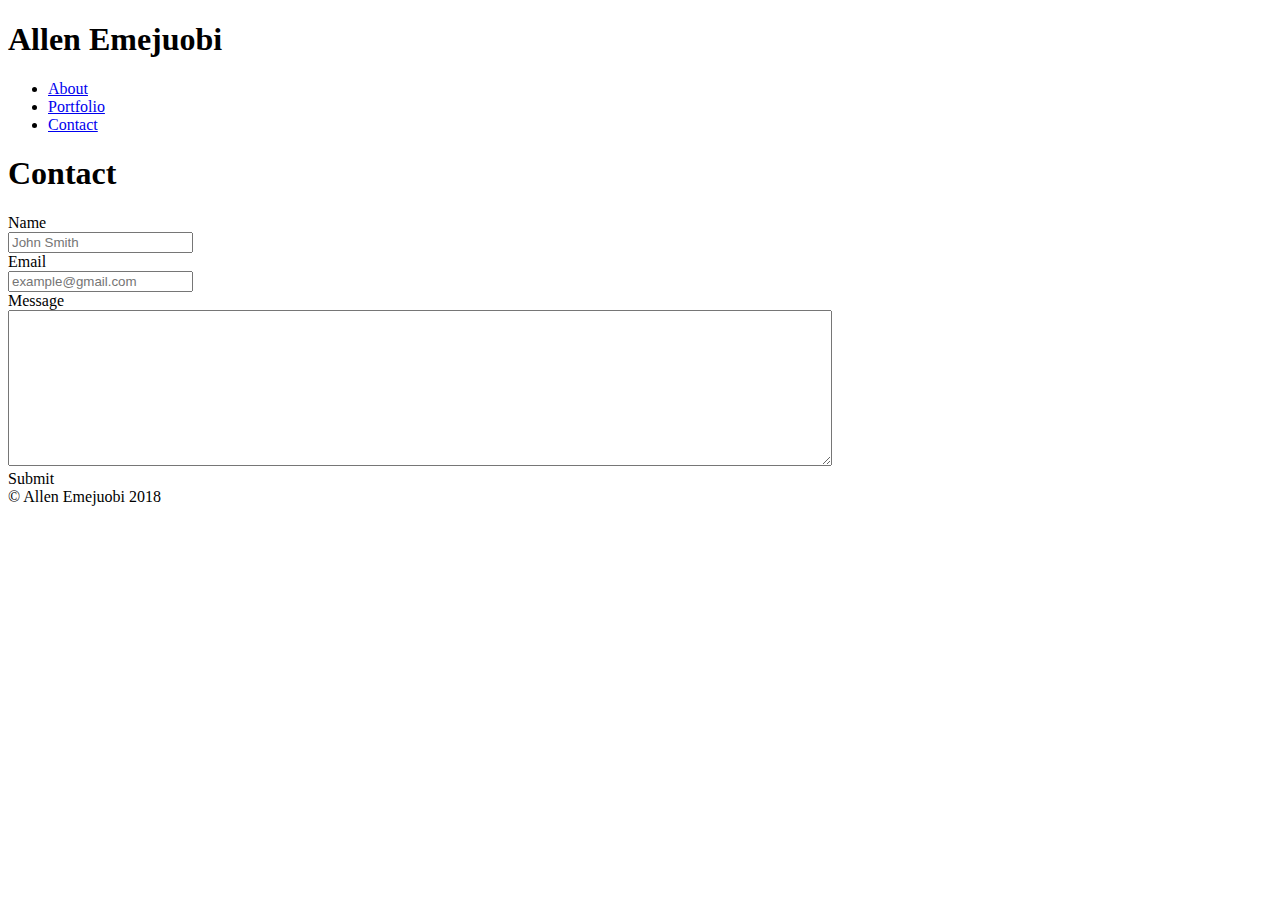
==== contact.html @ 2368a4c2 "Webpages" ====
<!DOCTYPE html>
<html lang="en-us">
    <head>
        <title>Home</title>
        <meta name="viewport" content="width=device-width, initial-scale=1">
        <link rel="stylesheet" type="text/css" href="assets/css/style.css">
    </head>
    <body>
        <header class="clearfix">
            <h1 class="name">Allen Emejuobi</h1>
            
            <nav>
                <ul>
                    <li><a href="index.html">About</a></li>
                    <li><a href="portfolio.html">Portfolio</a></li>
                    <li><a href="contact.html">Contact</a></li>
                </ul>
            </nav>
            
        </header>

        <div id="container">
            <h1 id="contact" class="contentHead">Contact</h1>

            <div class="content">
                <form>
                    Name<br/>
                    <input type="text" placeholder="John Smith"><br/>
                    Email<br/>
                    <input type="text" placeholder="example@gmail.com"><br/>
                    Message<br/>
                    <textarea rows="10" cols="100"></textarea><br/>
                    <div id="button">Submit</div>
                </form>
            </div>
        </div>

        <footer>&copy Allen Emejuobi 2018</footer>
    </body>
</html>
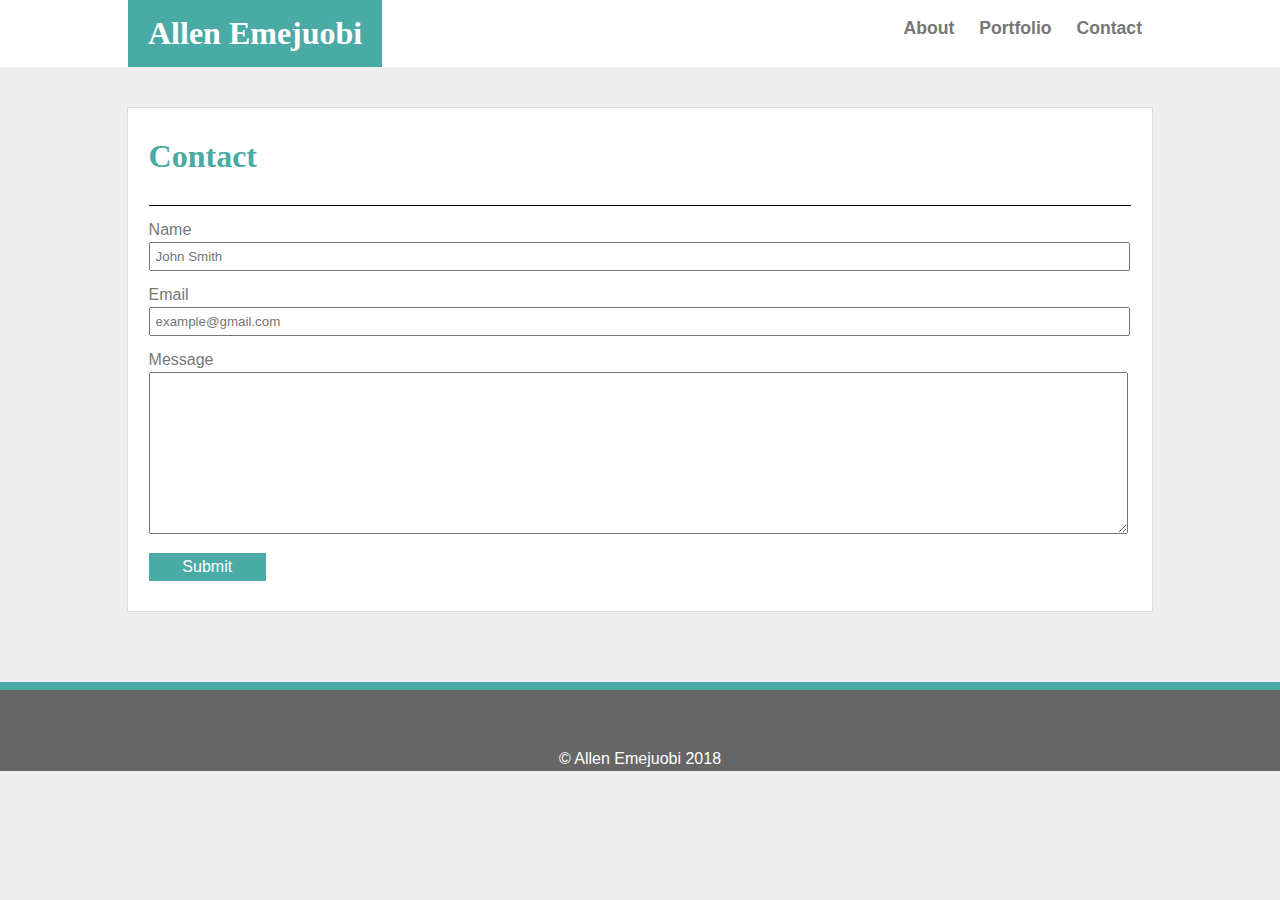
==== commit 21af8960: "webpage" ====
--- a/contact.html
+++ b/contact.html
@@ -3,7 +3,7 @@
     <head>
         <title>Home</title>
         <meta name="viewport" content="width=device-width, initial-scale=1">
-        <link rel="stylesheet" type="text/css" href="assets/css/style.css">
+        <link rel="stylesheet" type="text/css" href="assets/css/styles.css">
     </head>
     <body>
         <header class="clearfix">
--- a/assets/css/styles.css
+++ b/assets/css/styles.css
@@ -0,0 +1,322 @@
+body{
+    margin: 0;
+    padding: 0;
+    overflow-x: hidden;
+    background-color: #eee;
+    color: #777777;
+    font-family: Arial, Helvetica, sans-serif;
+    height: 100%;
+}
+
+html{
+    height: 50%;
+}
+
+header{
+    background-color: #fff;
+    border-color: #cccccc;
+}
+
+.clearfix::after{
+    content: "";
+    display: block;
+    clear: both;
+}
+
+nav{
+    font-size: 1.1em;
+    font-family: Arial, Helvetica, sans-serif;
+    font-weight: 550;
+    float: right;
+    margin-right: 10%;
+    margin-top: 0;
+    height: 65px
+}
+
+nav ul{
+    padding-left: 0;
+    margin-bottom: 29px;
+}
+
+nav ul li{
+    list-style: none;
+    display: inline;
+    margin: 10px;
+}
+
+nav ul li a{
+    text-decoration: none;
+    color: #777777;
+}
+
+h1{
+    font-family: Georgia, 'Times New Roman', Times, serif;
+}
+
+.name{
+    background-color: #4aaaa5;
+    color: white;
+    z-index: 1;
+    text-align: center;
+    float: left;
+    margin-left: 10%;
+    margin-top: 0;
+    margin-bottom: 0;
+    padding: 15px 20px 15px 20px;
+    text-align: center;
+}
+
+#container{
+    width: 80%;
+    min-height: 100%;
+    margin: 0 auto;
+    border: 1px solid #dddddd;
+    background-color: #fff;
+    margin-top: 40px;
+    margin-bottom: 70px;
+}
+
+.contentHead{
+    padding: 15px 10px 15px 0px;
+    width: 95%;
+    margin: 15px auto;
+    color: #4aaaa5;
+}
+
+.content{
+    width: 95%;
+    margin: 15px auto;
+    border-top: 1px solid black;
+    padding: 15px 10px 15px 0px;
+    overflow: auto;
+}
+
+#aboutMe{
+    color: #4aaaa5;
+}
+
+#allen{
+    width: 150px;
+    height: 170px;
+    float: left;
+    margin-right: 15px;
+}
+
+p{
+    margin-top: 0;
+    line-height: 1.5;
+}
+
+footer{
+    width: 100%;
+    background-color:#666666;
+    border-top: 8px solid #4aaaa5;
+    padding-top: 60px;
+    padding-bottom: 1px;
+    height: 20px;
+    color: white;
+    text-align: center;
+    font-family: Arial, Helvetica, sans-serif;
+    margin-top: 0px;
+}
+
+/*Portfolio Styling*/
+
+.projectBox{
+    width: 33%;
+    height: 250px;
+    border: 1px solid black;
+    float: left;
+    margin: 15px 30px 25px 0;
+    background-repeat: no-repeat;
+    background-size: cover;
+}
+
+.projectTitle{
+    width: 100%;
+    height: 50px;
+    padding-top: 10px;
+    padding-bottom: 10px;
+    background-color: #4aaaa5;
+    text-align: center;
+    color: #ffffff;
+    position: relative;
+    margin: 150px 0 31px 0;
+    overflow: hidden;
+}
+
+.projectTitle p{
+    margin-top: 20px;
+    font-family: Georgia, 'Times New Roman', Times, serif;
+}
+
+#box1{
+    background-image: url(../images/ipad.jpg);
+    background-repeat: no-repeat;
+}
+
+#box2{
+    background-image: url(https://media.giphy.com/media/l3q2RgN7WUjeUUXm0/giphy.gif);
+    background-repeat: no-repeat;
+}
+
+#box3{
+    background-image: url(../images/earphones.jpg);
+    background-repeat: no-repeat;
+}
+
+#box4{
+    background-image: url(../images/phone.jpg);
+    background-repeat: no-repeat;
+}
+
+#box5{
+    background-image: url(../images/tv.jpg);
+    
+}
+
+#box6{
+    background-image: url(../images/phone.jpg);
+    background-repeat: no-repeat;
+}
+
+a{
+    text-decoration-line: none;
+}
+
+/*Contact Styling*/
+
+input{
+    margin: 3px 0 15px 0;
+    width: 100%;
+    padding: 5px 0 5px 5px;
+}
+
+textarea{
+    margin: 3px 0 15px 0;
+    width: 100%;
+    padding: 5px 0 5px 5px;
+}
+
+#button{
+    background-color: #4aaaa5;
+    padding: 5px 10px 5px 10px;
+    font-family: Arial, Helvetica, sans-serif;
+    color: #ffffff;
+    width: 10%;
+    text-align: center;
+}
+
+@media screen and (max-width: 980px){
+    #container{
+        width: 60%;
+        margin: 0 auto;
+        margin-top: 40px;
+        margin-bottom: 70px;
+        margin-left: 94px;
+    }
+
+    .content{
+        border-top: 1px solid black;
+    }
+
+    .projectBox{
+        margin: 15px 30px 25px 50px;
+    }
+}
+
+@media screen and (max-width: 768px){
+    #container{
+        width: 95%;
+        margin: 40px auto 100px auto;
+    }
+
+    .name{
+        margin-left: 2.1%;
+    }
+
+    nav{
+        margin-right: 2.1%;
+    }
+
+    #allen{
+        width: 250px;
+        height: 250px;
+    }
+
+    .projectBox{
+        margin: 15px 20px 25px 0 ;
+        padding: 0;
+        float: none;
+        display: inline-block;
+        width: 300px;
+        height: 250px;
+    }
+}
+
+@media screen and (max-width: 640px){
+    #container{
+        width: 80%;
+    }
+
+    .content{
+        padding-right: 0;
+        overflow: hidden;
+    }
+    
+    .name{
+        width: 100%;
+        margin: 0;
+        text-align: center;
+        padding-right: 0;
+        padding-left: 0;
+    }
+    
+    nav{
+        width: 100%;
+        margin: 0;
+    }
+
+    nav ul{
+        text-align: center;
+        margin: 20px auto;
+    }
+
+    #allen{
+        float: none;
+        width: 100%;
+        height: 400px;
+    }
+
+    p{
+        line-height: 2;
+    }
+
+    .projectBox{
+        float: none;
+        width: 100%;
+    }
+
+    .contentHead{
+        padding-right: 0;
+    }
+
+    input{
+        width: 97%;
+    }
+    
+    textarea{
+        margin: 3px 0 15px 0;
+        width: 98%;
+        padding: 5px 0 5px 5px;
+    }
+    
+    #button{
+        background-color: #4aaaa5;
+        padding: 5px 22px 5px 10px;
+        font-family: Arial, Helvetica, sans-serif;
+        color: #ffffff;
+        width: 10%;
+        text-align: center;
+    }
+}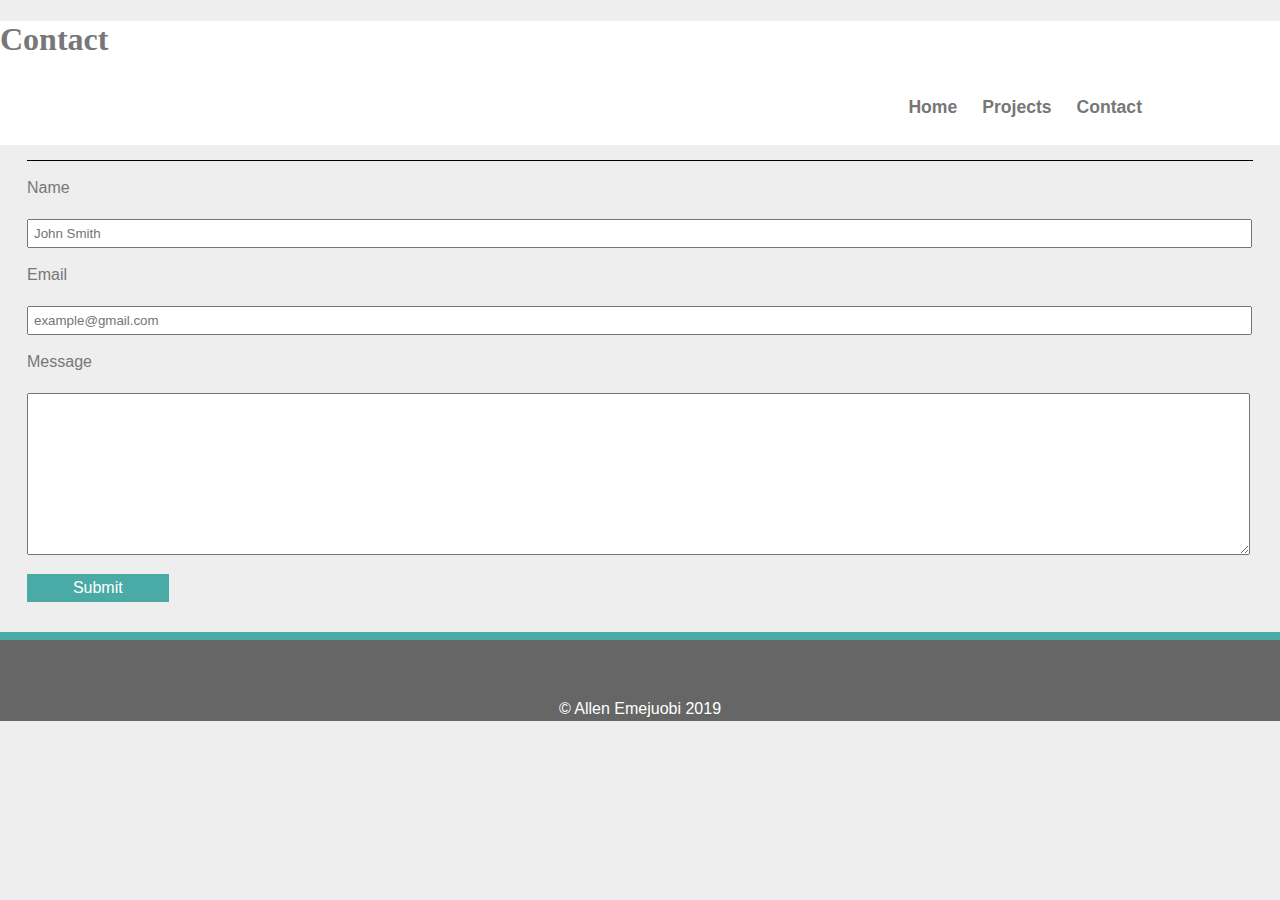
==== commit 6891ca9a: "contact page" ====
--- a/contact.html
+++ b/contact.html
@@ -1,40 +1,79 @@
 <!DOCTYPE html>
 <html lang="en-us">
     <head>
-        <title>Home</title>
+        <title>Contacts</title>
         <meta name="viewport" content="width=device-width, initial-scale=1">
+        <link rel="stylesheet" href="https://stackpath.bootstrapcdn.com/bootstrap/4.2.1/css/bootstrap.min.css" integrity="sha384-GJzZqFGwb1QTTN6wy59ffF1BuGJpLSa9DkKMp0DgiMDm4iYMj70gZWKYbI706tWS" crossorigin="anonymous">
         <link rel="stylesheet" type="text/css" href="assets/css/styles.css">
     </head>
     <body>
         <header class="clearfix">
-            <h1 class="name">Allen Emejuobi</h1>
-            
-            <nav>
-                <ul>
-                    <li><a href="index.html">About</a></li>
-                    <li><a href="portfolio.html">Portfolio</a></li>
-                    <li><a href="contact.html">Contact</a></li>
-                </ul>
-            </nav>
-            
+            <h1 id="siteTitle">Contact</h1>
+            <div id="navBox">
+                <nav>
+                    <ul>
+                        <li><a href="index.html">Home</a></li>
+                        <li><a href="portfolio.html">Projects</a></li>
+                        <li><a href="contact.html">Contact</a></li>
+                    </ul>
+                </nav>
+            </div>
         </header>
 
-        <div id="container">
-            <h1 id="contact" class="contentHead">Contact</h1>
-
+        <div class="container">
             <div class="content">
                 <form>
-                    Name<br/>
+                    <p>Name</p>
                     <input type="text" placeholder="John Smith"><br/>
-                    Email<br/>
+                    <p>Email</p>
                     <input type="text" placeholder="example@gmail.com"><br/>
-                    Message<br/>
+                    <p>Message</p>
                     <textarea rows="10" cols="100"></textarea><br/>
-                    <div id="button">Submit</div>
+                    <div id="button" type="Submit">Submit</div>
                 </form>
             </div>
         </div>
 
-        <footer>&copy Allen Emejuobi 2018</footer>
+        <footer>&copy Allen Emejuobi 2019</footer>
     </body>
-</html>+
+
+
+
+<script src="https://ajax.googleapis.com/ajax/libs/jquery/3.3.1/jquery.min.js"></script>
+<script src="assets/js/script.js"></script>
+</html>
+
+
+
+
+
+
+<!-- <header class="clearfix">
+    <h1 class="name">Allen Emejuobi</h1>
+    
+    <nav>
+        <ul>
+            <li><a href="index.html">About</a></li>
+            <li><a href="portfolio.html">Portfolio</a></li>
+            <li><a href="contact.html">Contact</a></li>
+        </ul>
+    </nav>
+    
+</header>
+
+<div id="container">
+    <h1 id="contact" class="contentHead">Contact</h1>
+
+    <div class="content">
+        <form>
+            Name<br/>
+            <input type="text" placeholder="John Smith"><br/>
+            Email<br/>
+            <input type="text" placeholder="example@gmail.com"><br/>
+            Message<br/>
+            <textarea rows="10" cols="100"></textarea><br/>
+            <div id="button">Submit</div>
+        </form>
+    </div>
+</div> -->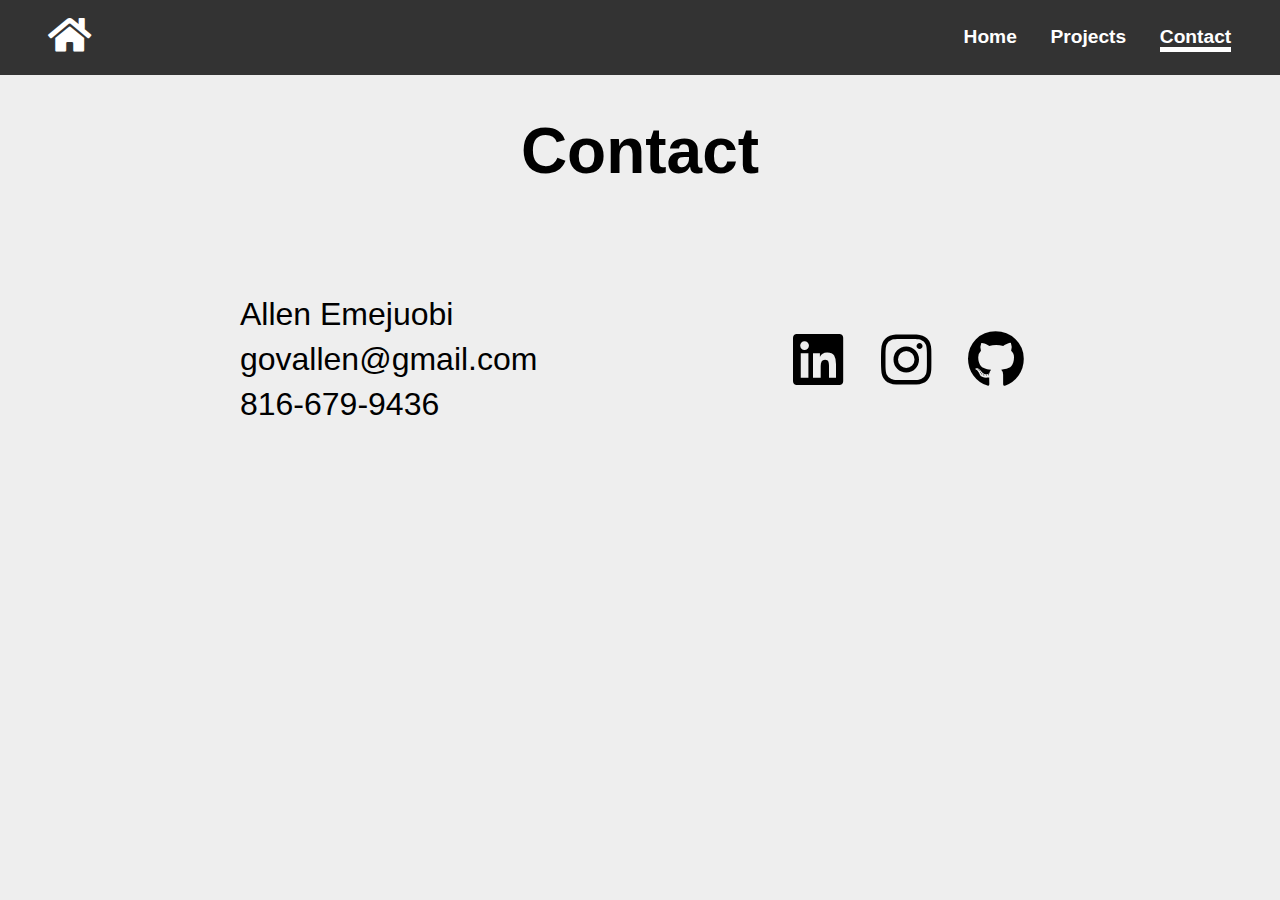
==== commit a156627e: "Updated portfolio site" ====
--- a/contact.html
+++ b/contact.html
@@ -3,77 +3,43 @@
     <head>
         <title>Contacts</title>
         <meta name="viewport" content="width=device-width, initial-scale=1">
-        <link rel="stylesheet" href="https://stackpath.bootstrapcdn.com/bootstrap/4.2.1/css/bootstrap.min.css" integrity="sha384-GJzZqFGwb1QTTN6wy59ffF1BuGJpLSa9DkKMp0DgiMDm4iYMj70gZWKYbI706tWS" crossorigin="anonymous">
-        <link rel="stylesheet" type="text/css" href="assets/css/styles.css">
+        <link rel="stylesheet" href="https://cdnjs.cloudflare.com/ajax/libs/font-awesome/5.12.1/css/all.min.css">
+        <link rel="stylesheet" href="css/styles.css">
+        <link rel="stylesheet" media="screen and (min-width: 1100px)" href="css/widescreen.css">
+        <link rel="stylesheet" media="screen and (max-width: 600px)" href="css/mobile.css">
     </head>
     <body>
-        <header class="clearfix">
-            <h1 id="siteTitle">Contact</h1>
-            <div id="navBox">
-                <nav>
-                    <ul>
-                        <li><a href="index.html">Home</a></li>
-                        <li><a href="portfolio.html">Projects</a></li>
-                        <li><a href="contact.html">Contact</a></li>
-                    </ul>
-                </nav>
+
+        <!-- Navigation -->
+        <nav id="navbar">
+            <div class="home-logo">
+                <a href="index.html"><i class="fas fa-home fa-2x"></i></a>
             </div>
-        </header>
 
-        <div class="container">
-            <div class="content">
-                <form>
-                    <p>Name</p>
-                    <input type="text" placeholder="John Smith"><br/>
-                    <p>Email</p>
-                    <input type="text" placeholder="example@gmail.com"><br/>
-                    <p>Message</p>
-                    <textarea rows="10" cols="100"></textarea><br/>
-                    <div id="button" type="Submit">Submit</div>
-                </form>
+            <ul>
+                <li><a href="index.html">Home</a></li>
+                <li><a href="projects.html">Projects</a></li>
+                <li><a href="contact.html" class="current">Contact</a></li>
+            </ul>
+        </nav>
+            <header class="heading">
+                <h1>Contact</h1>
+            </header>
+
+            <!-- Contact -->
+            <div class="container contact-box">
+                <section class="contact-info">
+                    <p>Allen Emejuobi</p>
+                    <p>govallen@gmail.com</p>
+                    <p>816-679-9436</p>
+
+                </section>
+
+                <section class="social-media">
+                    <a href="https://www.linkedin.com/in/aemejuobi" target="_blank"><i class="fab fa-linkedin fa-3x"></i></a>
+                    <a href="https://www.instagram.com/symbah09" target="_blank"><i class="fab fa-instagram fa-3x"></i></a>
+                    <a href="https://github.com/aemejuobi" target="_blank"><i class="fab fa-github fa-3x"></i></a>
+                </section>
             </div>
-        </div>
-
-        <footer>&copy Allen Emejuobi 2019</footer>
     </body>
-
-
-
-
-<script src="https://ajax.googleapis.com/ajax/libs/jquery/3.3.1/jquery.min.js"></script>
-<script src="assets/js/script.js"></script>
-</html>
-
-
-
-
-
-
-<!-- <header class="clearfix">
-    <h1 class="name">Allen Emejuobi</h1>
-    
-    <nav>
-        <ul>
-            <li><a href="index.html">About</a></li>
-            <li><a href="portfolio.html">Portfolio</a></li>
-            <li><a href="contact.html">Contact</a></li>
-        </ul>
-    </nav>
-    
-</header>
-
-<div id="container">
-    <h1 id="contact" class="contentHead">Contact</h1>
-
-    <div class="content">
-        <form>
-            Name<br/>
-            <input type="text" placeholder="John Smith"><br/>
-            Email<br/>
-            <input type="text" placeholder="example@gmail.com"><br/>
-            Message<br/>
-            <textarea rows="10" cols="100"></textarea><br/>
-            <div id="button">Submit</div>
-        </form>
-    </div>
-</div> -->+</html>--- a/css/styles.css
+++ b/css/styles.css
@@ -0,0 +1,311 @@
+:root{
+    --max-width: 1100px;
+    --primary-color: #333;
+    --third-color: #ccc;
+}
+
+*{
+    margin: 0;
+    padding: 0;
+    box-sizing: border-box;
+}
+
+body{
+    font-family: Arial, Helvetica, sans-serif;
+    line-height: 1.4;
+    font-size: 1.2rem;
+    background: #eee;
+}
+
+.heading{
+    display: flex;
+    align-items: center;
+    justify-content: center;
+    padding: 1rem;
+    margin: 1rem 1rem 5rem 1rem;
+}
+
+.heading h1{
+    font-size: 4rem;
+}
+
+#home{
+    overflow: hidden;
+    /* overflow-y: hidden; */
+}
+
+.current{
+    border-bottom: 5px solid #fff;
+}
+
+/* Navigation */
+#navbar{
+    display: flex;
+    justify-content: space-between;
+    background: var(--primary-color);
+    color: #fff;
+    position: sticky;
+    padding: 1rem;
+    z-index: 1;
+    top: 0;
+    /* width: 100%; */
+}
+
+#navbar .home-logo{
+    padding-left: 1rem;
+    
+    margin-left: 1rem;
+}
+
+#navbar .home-logo a i{
+    color: #fff;
+    /* margin-left: 1rem; */
+}
+
+#navbar ul{
+    display: flex;
+    align-items: center;
+    list-style: none;
+    margin-right: 1rem;
+    /* padding-right: 0.5rem; */
+
+}
+
+#navbar ul li{
+    justify-content: space-between;
+    padding: 0.5rem;
+}
+
+#navbar ul li a{
+    color: #fff;
+    font-weight: bold;
+    margin: 0.55rem;
+    text-decoration: none;
+}
+
+#navbar ul li a:hover{
+    border-bottom: 5px solid #fff
+}
+
+/* Header Showcase */
+#showcase{
+    background: url("../images/monitor.jpg") no-repeat center center/cover;
+    height: 100vh;
+}
+
+#showcase .showcase-content{
+    display: flex;
+    flex-direction: column;
+    justify-content: center;
+    text-align: center;
+    align-items: center;
+    height: 100%;
+    padding: 1rem;
+    color: #fff;
+    position: absolute;
+    top: 58px;
+    left: 0;
+    right: 0;
+    bottom: 0;
+    background-color: rgba(0,0,0, 0.4);
+}
+
+#showcase .showcase-content img{
+    width: 300px;
+    height: 300px;
+    border-radius: 10%;
+    transform: translateY(-1100px);
+    animation: animate-pic .8s forwards ease-in;
+}
+
+#showcase .showcase-content h1{
+    font-size: 3rem;
+    border-bottom: 2px solid #fff;
+    transform: translateX(-2500px);
+    animation: animate-header .8s forwards ease-in;
+}
+
+#showcase .showcase-content h2{
+    transform: translateX(-2500px);
+    animation: animate-header .8s forwards ease-in;
+}
+
+#showcase .showcase-content p{
+    font-weight: bold;
+    transform: translateX(2500px);
+    animation: animate-text .8s forwards ease-in;
+}
+
+/* Project Page Styling */
+#project{
+    /* background: url("../images/wood.jpg") no-repeat center center/cover; */
+}
+
+.container{
+    display: flex;
+    flex-direction: row;
+    justify-content: space-evenly;
+    align-items: center;
+    flex-wrap: wrap;
+    width: 100%;
+    margin: 0 auto;
+    /* padding: 0 2rem; */
+}
+
+.container .card{
+    display: flex;
+    flex-direction: column;
+    align-items: center;
+    text-align: center;
+    background: var(--third-color);
+    width: 300px;
+    height: 350px;
+    margin: 1rem;
+    background: url("../images/projects.jpg") no-repeat center center/cover; /*Photo by Karl Pawlowicz on Unsplash*/
+    border-radius: 1px;
+    /* position: absolute; */
+    top: 58px;
+    left: 0;
+    right: 0;
+    bottom: 0;
+    background-color: rgba(0,0,0, 0.4);
+}
+
+.container .card .card-overlay{
+    /* margin-top: 125px; */
+    height: 100%;
+    width: 100%;
+    /* left: 0;
+    right: 0;
+    bottom: 0; */
+    background-color: rgba(0,0,0, 0.5);
+}
+
+.container .card .card-overlay .card-description{
+    margin-top: 125px;
+    color: #fff;
+}
+
+.container .card .card-overlay .card-description a{
+    color: #fff;
+    text-decoration: none;
+}
+
+.container .card .card-overlay:hover {
+    background-color: rgba(0,0,0, 0.7);
+    transition-duration: 0.5s;
+}
+
+.container .card:hover{
+    transform: scale(1.1);
+    transition-duration: 0.5s;
+}
+
+.container .card-1{
+    background: url("../images/hangman.png") no-repeat center center/cover;
+}
+
+.container .card-2{
+    background: url("../images/crystal-collector.png") no-repeat center center/cover;
+}
+
+.container .card-3{
+    background: url("../images/trivia-game.png") no-repeat center center/cover;
+}
+
+.container .card-4{
+    background: url("../images/giftastc.png") no-repeat center center/cover;
+}
+
+.container .card-5{
+    background: url("../images/train-sheduler.png") no-repeat center center/cover;
+}
+
+.container .card-6{
+    background: url("../images/byob.png") no-repeat center center/cover;
+}
+
+.container .card-7{
+    background: url("../images/clicky-game.png") no-repeat center center/cover;
+}
+
+.container .card-8{
+    background: url("../images/book-search.png") no-repeat center center/cover;
+}
+
+.container .card-9{
+    background: url("../images/iwakc.png") no-repeat center center/cover;
+}
+
+/* Contact Page Styling */
+.contact-box .contact-info p{
+    font-size: 2rem;
+    color: #000;
+}
+
+.contact-box .social-media a{
+    color: #000;
+    margin: 0.5rem 1rem;
+}
+
+.contact-box .social-media a:last-child{
+    color: #000;
+    margin: 0.5rem 1rem;
+}
+
+.contact-box .social-media a .fa-linkedin:hover{
+    color: rgb(13, 135, 216);
+    transition-duration: 0.2s;
+}
+
+.contact-box .social-media a .fa-instagram:hover{
+    color: rgb(248, 17, 17);
+    transition-duration: 0.2s;
+    
+}
+
+.contact-box .social-media a .fa-github:hover{
+    color: var(--primary-color);
+    transition-duration: 0.2s;
+}
+
+
+
+
+
+
+
+
+
+
+
+
+
+/* Animations */
+@keyframes animate-pic{
+    from{
+        transform: translateY(-1100px);
+    }
+    to{
+        transform: translateY(0px);
+    }
+
+}
+
+@keyframes animate-header{
+    from{
+        transform: translateX(-2500px);
+    }
+    to{
+        transform: translateX(0px);
+    }
+}
+
+@keyframes animate-text{
+    from{
+        transform: translateX(2500px);
+    }
+    to{
+        transform: translateX(0px);
+    }
+}--- a/css/mobile.css
+++ b/css/mobile.css
@@ -0,0 +1,28 @@
+#navbar .home-logo{
+    display: none;
+}
+
+#navbar ul{
+    /* flex-direction: row; */
+    margin: 0 auto;
+}
+
+#showcase .showcase-content img{
+    width: 250px;
+    height: 250px;
+}
+
+.container-box{
+    flex: 1;
+}
+
+.contact-box .contact-info{
+    font-size: 2rem;
+    text-align: center;
+    align-items: center;
+}
+
+.contact-box .social-media{
+    margin: 2rem 1rem;
+    align-items: center;
+}